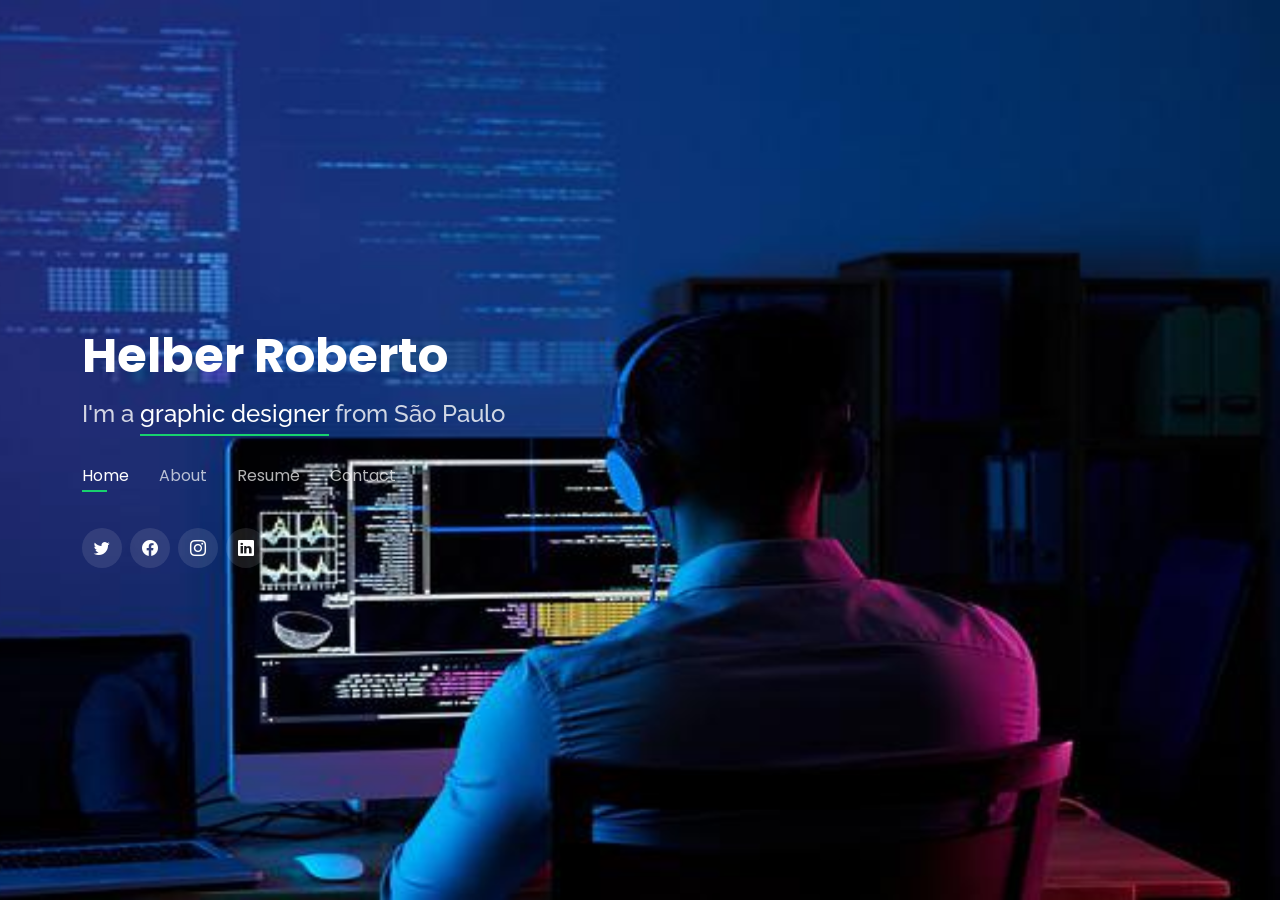
==== Personal/index.html @ 75e79fbc "Add files via upload" ====
<!DOCTYPE html>
<html lang="PT-br">

<head>
  <meta charset="utf-8">
  <meta content="width=device-width, initial-scale=1.0" name="viewport">

  <title>Helber Roberto</title>
  <meta content="" name="description">
  <meta content="" name="keywords">

  <!-- Favicons -->
  <link href="assets/img/favicon.png" rel="icon">
  <link href="assets/img/apple-touch-icon.png" rel="apple-touch-icon">

  <!-- Google Fonts -->
  <link href="https://fonts.googleapis.com/css?family=Open+Sans:300,300i,400,400i,600,600i,700,700i|Raleway:300,300i,400,400i,500,500i,600,600i,700,700i|Poppins:300,300i,400,400i,500,500i,600,600i,700,700i" rel="stylesheet">

  <!-- Vendor CSS Files -->
  <link href="assets/vendor/bootstrap/css/bootstrap.min.css" rel="stylesheet">
  <link href="assets/vendor/bootstrap-icons/bootstrap-icons.css" rel="stylesheet">
  <link href="assets/vendor/boxicons/css/boxicons.min.css" rel="stylesheet">
  <link href="assets/vendor/glightbox/css/glightbox.min.css" rel="stylesheet">
  <link href="assets/vendor/remixicon/remixicon.css" rel="stylesheet">
  <link href="assets/vendor/swiper/swiper-bundle.min.css" rel="stylesheet">

  <!-- Template Main CSS File -->
  <link href="assets/css/style.css" rel="stylesheet">

  <!-- =======================================================
  * Template Name: Personal
  * Updated: Aug 30 2023 with Bootstrap v5.3.1
  * Template URL: https://bootstrapmade.com/personal-free-resume-bootstrap-template/
  * Author: BootstrapMade.com
  * License: https://bootstrapmade.com/license/
  ======================================================== -->
</head>

<body>

  <!-- ======= Header ======= -->
  <header id="header">
    <div class="container">

      <h1><a href="index.html">Helber Roberto</a></h1>
      <!-- Uncomment below if you prefer to use an image logo -->
      <!-- <a href="index.html" class="mr-auto"><img src="assets/img/logo.png" alt="" class="img-fluid"></a> -->
      <h2>I'm a <span>graphic designer</span> from São Paulo</h2>

      <nav id="navbar" class="navbar">
        <ul>
          <li><a class="nav-link active" href="#header">Home</a></li>
          <li><a class="nav-link" href="#about">About</a></li>
          <li><a class="nav-link" href="#resume">Resume</a></li>
         <!--
          <li><a class="nav-link" href="#services">Services</a></li>
          <li><a class="nav-link" href="#portfolio">Portfolio</a></li>
          -->
          <li><a class="nav-link" href="#contact">Contact</a></li>
        </ul>
        <i class="bi bi-list mobile-nav-toggle"></i>
      </nav><!-- .navbar -->

      <div class="social-links">
        <a href="https://twitter.com/HelberRob" target="_blank" rel="noreferrer noopener nofollow" class="twitter"><i class="bi bi-twitter"></i></a>
        <a href="https://www.facebook.com/helberroberto" target="_blank" rel="noreferrer noopener nofollow" class="facebook"><i class="bi bi-facebook"></i></a>
        <a href="https://www.instagram.com/helber.roberto/" target="_blank" rel="noreferrer noopener nofollow" class="instagram"><i class="bi bi-instagram"></i></a>
        <a href="https://www.linkedin.com/in/helberroberto/" target="_blank" rel="noreferrer noopener nofollow" class="linkedin"><i class="bi bi-linkedin"></i></a>
      </div>

    </div>
  </header><!-- End Header -->

  <!-- ======= About Section ======= -->
  <section id="about" class="about">

    <!-- ======= About Me ======= -->
    <div class="about-me container">
      
      <div class="section-title">
        <h2>About</h2>
        <p>Learn more about me</p>
      </div>
      
      <div class="row">
        <!--
        <div class="col-lg-4" data-aos="fade-right">
          <img src="assets/img/me.jpg" class="img-fluid" alt="">
        </div>
        -->
        <div class="col-lg-8 pt-4 pt-lg-0 content" data-aos="fade-left">
          <h3>QA &amp; Sound Designer</h3>
          <p class="fst-italic">
            That force you seek is within you.
          </p>
          <div class="row">
            <div class="col-lg-6">
              <ul>
                <li><i class="bi bi-chevron-right"></i> <strong>Birthday:</strong> <span>2 Sept 1991</span></li>
                <!--
                <li><i class="bi bi-chevron-right"></i> <strong>Website:</strong> <span>www.example.com</span></li>
                -->
                <li><i class="bi bi-chevron-right"></i> <strong>Phone:</strong> <span>+55 11 96317 7768</span></li>
                <li><i class="bi bi-chevron-right"></i> <strong>City:</strong> <span>São Paulo, BRA</span></li>
              </ul>
            </div>
            <div class="col-lg-6">
              <ul>
                <li><i class="bi bi-chevron-right"></i> <strong>Age:</strong> <span>32</span></li>
                <!--
                <li><i class="bi bi-chevron-right"></i> <strong>Degree:</strong> <span>Master</span></li>
                -->
                <li><i class="bi bi-chevron-right"></i> <strong>Email:</strong> <span>helber.rob@gmail.com</span></li>
                <li><i class="bi bi-chevron-right"></i> <strong>Freelance:</strong> <span>Available</span></li>
              </ul>
            </div>
          </div>
          <p>
            The biggest challenge lies in challenging yourself. 
          <br>  And i aim to challenge my limits.
          </p>
        </div>
      </div>

    </div><!-- End About Me -->

    <!-- ======= Counts ======= -->
    <div class="counts container">

      <div class="row">
        <!--
        <div class="col-lg-3 col-md-6">
          <div class="count-box">
            <i class="bi bi-emoji-smile"></i>
            <span data-purecounter-start="0" data-purecounter-end="232" data-purecounter-duration="1" class="purecounter"></span>
            <p>Happy Clients</p>
          </div>
        </div>
         -->
        <div class="col-lg-3 col-md-6 mt-5 mt-md-0">
          <div class="count-box">
            <i class="bi bi-journal-richtext"></i>
            <span data-purecounter-start="0" data-purecounter-end="5" data-purecounter-duration="1" class="purecounter"></span>
            <p>Projects</p>
          </div>
        </div>
         <!--
        <div class="col-lg-3 col-md-6 mt-5 mt-lg-0">
          <div class="count-box">
            <i class="bi bi-headset"></i>
            <span data-purecounter-start="0" data-purecounter-end="1463" data-purecounter-duration="1" class="purecounter"></span>
            <p>Hours Of Support</p>
          </div>
        </div>
        -->
        <div class="col-lg-3 col-md-6 mt-5 mt-lg-0">
          <div class="count-box">
            <i class="bi bi-award"></i>
            <span data-purecounter-start="0" data-purecounter-end="4" data-purecounter-duration="1" class="purecounter"></span>
            <p>Awards</p>
          </div>
        </div>

      </div>

    </div><!-- End Counts -->

    <!-- ======= Skills  ======= -->
    <div class="skills container">

      <div class="section-title">
        <h2>Skills</h2>
      </div>

      <div class="row skills-content">

        <div class="col-lg-6">

          <div class="progress">
            <span class="skill">HTML <i class="val">50%</i></span>
            <div class="progress-bar-wrap">
              <div class="progress-bar" role="progressbar" aria-valuenow="50" aria-valuemin="0" aria-valuemax="100"></div>
            </div>
          </div>

          <div class="progress">
            <span class="skill">CSS <i class="val">50%</i></span>
            <div class="progress-bar-wrap">
              <div class="progress-bar" role="progressbar" aria-valuenow="50" aria-valuemin="0" aria-valuemax="100"></div>
            </div>
          </div>

          <div class="progress">
            <span class="skill">JavaScript <i class="val">25%</i></span>
            <div class="progress-bar-wrap">
              <div class="progress-bar" role="progressbar" aria-valuenow="25" aria-valuemin="0" aria-valuemax="100"></div>
            </div>
          </div>

        </div>

        <div class="col-lg-6">

          <div class="progress">
            <span class="skill">PHP <i class="val">15%</i></span>
            <div class="progress-bar-wrap">
              <div class="progress-bar" role="progressbar" aria-valuenow="15" aria-valuemin="0" aria-valuemax="100"></div>
            </div>
          </div>

          <!--
          <div class="progress">
            <span class="skill">WordPress/CMS <i class="val">90%</i></span>
            <div class="progress-bar-wrap">
              <div class="progress-bar" role="progressbar" aria-valuenow="90" aria-valuemin="0" aria-valuemax="100"></div>
            </div>
          </div>
          -->
          <div class="progress">
            <span class="skill">Photoshop <i class="val">50%</i></span>
            <div class="progress-bar-wrap">
              <div class="progress-bar" role="progressbar" aria-valuenow="50" aria-valuemin="0" aria-valuemax="100"></div>
            </div>
          </div>

        </div>

      </div>

    </div><!-- End Skills -->

    <!-- ======= Interests ======= -->
    <div class="interests container">

      <div class="section-title">
        <h2>Interests</h2>
      </div>

      <div class="row">
        <div class="col-lg-3 col-md-4">
          <div class="icon-box">
            <i class="ri-store-line" style="color: #ffbb2c;"></i>
            <h3>QA</h3>
          </div>
        </div>
        <div class="col-lg-3 col-md-4 mt-4 mt-md-0">
          <div class="icon-box">
            <i class="ri-bar-chart-box-line" style="color: #5578ff;"></i>
            <h3>HTML</h3>
          </div>
        </div>
        <div class="col-lg-3 col-md-4 mt-4 mt-md-0">
          <div class="icon-box">
            <i class="ri-calendar-todo-line" style="color: #e80368;"></i>
            <h3>CSS</h3>
          </div>
        </div>
        <div class="col-lg-3 col-md-4 mt-4 mt-lg-0">
          <div class="icon-box">
            <i class="ri-paint-brush-line" style="color: #e361ff;"></i>
            <h3>Graphic Designer</h3>
          </div>
        </div>
        <div class="col-lg-3 col-md-4 mt-4">
          <div class="icon-box">
            <i class="ri-database-2-line" style="color: #47aeff;"></i>
            <h3>internship</h3>
          </div>
        </div>
        <div class="col-lg-3 col-md-4 mt-4">
          <div class="icon-box">
            <i class="ri-gradienter-line" style="color: #ffa76e;"></i>
            <h3>Trainee</h3>
          </div>
        </div>
        <!--<div class="col-lg-3 col-md-4 mt-4">
          <div class="icon-box">
            <i class="ri-file-list-3-line" style="color: #11dbcf;"></i>
            <h3>Midela Teren</h3>
          </div>
        </div>
        <div class="col-lg-3 col-md-4 mt-4">
          <div class="icon-box">
            <i class="ri-price-tag-2-line" style="color: #4233ff;"></i>
            <h3>Pira Neve</h3>
          </div>
        </div>
        <div class="col-lg-3 col-md-4 mt-4">
          <div class="icon-box">
            <i class="ri-anchor-line" style="color: #b2904f;"></i>
            <h3>Dirada Pack</h3>
          </div>
        </div>
        <div class="col-lg-3 col-md-4 mt-4">
          <div class="icon-box">
            <i class="ri-disc-line" style="color: #b20969;"></i>
            <h3>Moton Ideal</h3>
          </div>
        </div>
        <div class="col-lg-3 col-md-4 mt-4">
          <div class="icon-box">
            <i class="ri-base-station-line" style="color: #ff5828;"></i>
            <h3>Verdo Park</h3>
          </div>
        </div>
        <div class="col-lg-3 col-md-4 mt-4">
          <div class="icon-box">
            <i class="ri-fingerprint-line" style="color: #29cc61;"></i>
            <h3>Flavor Nivelanda</h3>
          </div>
        </div>
      </div>-->
  </section><!-- End About Section -->

  <!-- ======= Resume Section ======= -->
  <section id="resume" class="resume">
    <div class="container">

      <div class="section-title">
        <h2>Resume</h2>
        <p>Check My Resume</p>
      </div>

          <h3 class="resume-title">Education</h3>
          <div class="resume-item">
            <h4> Web Designer technologist; </h4>
            <h5>2014 - 2016</h5>
            <p><em>Microcamp, Cotia, SP</em></p>
            <p>Course focusing on website creation and editing and image editing.</p>
          </div>
          <div class="resume-item">
            <h4>Bachelor of Digital Games Developer</h4>
            <h5>2022 - 2026</h5>
            <p><em>Faculdade de Tenologia - Fatec, Carapicuíba, SP</em></p>
            <p>Digital games developer</p>
          </div>
        </div>

  <!-- ======= Contact Section ======= -->
  <section id="contact" class="contact">
    <div class="container">

      <div class="section-title">
        <h2>Contact</h2>
        <p>Contact Me</p>
      </div>

      <div class="row mt-2">

        <div class="col-md-6 d-flex align-items-stretch">
          <div class="info-box">
            <i class="bx bx-map"></i>
            <h3>My Address</h3>
            <p>Bromélia Street nº 53, Itapevi, SP</p>
          </div>
        </div>

        <div class="col-md-6 mt-4 mt-md-0 d-flex align-items-stretch">
          <div class="info-box">
            <i class="bx bx-share-alt"></i>
            <h3>Social Profiles</h3>
            <div class="social-links">
              <a href="https://twitter.com/HelberRob" target="_blank" rel="noreferrer noopener nofollow" class="twitter"><i class="bi bi-twitter"></i></a>
              <a href="https://www.facebook.com/helberroberto" class="facebook"><i class="bi bi-facebook"></i></a>
              <a href="https://www.instagram.com/helber.roberto/" class="instagram"><i class="bi bi-instagram"></i></a>
              <!--
              <a href="#" class="google-plus"><i class="bi bi-skype"></i></a>
              -->
              <a href="https://www.linkedin.com/in/helberroberto/" class="linkedin"><i class="bi bi-linkedin"></i></a>
            </div>
          </div>
        </div>

        <div class="col-md-6 mt-4 d-flex align-items-stretch">
          <div class="info-box">
            <i class="bx bx-envelope"></i>
            <h3>Email Me</h3>
            <p>helber.rob@gmail.com</p>
          </div>
        </div>
        <div class="col-md-6 mt-4 d-flex align-items-stretch">
          <div class="info-box">
            <i class="bx bx-phone-call"></i>
            <h3>Call Me</h3>
            <p>+55 11 963177768</p>
          </div>
        </div>
      </div>

      <form action="forms/contact.php" method="post" role="form" class="php-email-form mt-4">
        <div class="row">
          <div class="col-md-6 form-group">
            <input type="text" name="name" class="form-control" id="name" placeholder="Your Name" required>
          </div>
          <div class="col-md-6 form-group mt-3 mt-md-0">
            <input type="email" class="form-control" name="email" id="email" placeholder="Your Email" required>
          </div>
        </div>
        <div class="form-group mt-3">
          <input type="text" class="form-control" name="subject" id="subject" placeholder="Subject" required>
        </div>
        <div class="form-group mt-3">
          <textarea class="form-control" name="message" rows="5" placeholder="Message" required></textarea>
        </div>
        <div class="my-3">
          <div class="loading">Loading</div>
          <div class="error-message"></div>
          <div class="sent-message">Your message has been sent. Thank you!</div>
        </div>
        <div class="text-center"><button type="submit">Send Message</button></div>
      </form>

    </div>
  </section><!-- End Contact Section -->

  <div class="credits">
    <!-- All the links in the footer should remain intact. -->
    <!-- You can delete the links only if you purchased the pro version. -->
    <!-- Licensing information: https://bootstrapmade.com/license/ -->
    <!-- Purchase the pro version with working PHP/AJAX contact form: https://bootstrapmade.com/personal-free-resume-bootstrap-template/ -->
    Designed by <a href="https://bootstrapmade.com/">BootstrapMade</a>
  </div>

  <!-- Vendor JS Files -->
  <script src="assets/vendor/purecounter/purecounter_vanilla.js"></script>
  <script src="assets/vendor/bootstrap/js/bootstrap.bundle.min.js"></script>
  <script src="assets/vendor/glightbox/js/glightbox.min.js"></script>
  <script src="assets/vendor/isotope-layout/isotope.pkgd.min.js"></script>
  <script src="assets/vendor/swiper/swiper-bundle.min.js"></script>
  <script src="assets/vendor/waypoints/noframework.waypoints.js"></script>
  <script src="assets/vendor/php-email-form/validate.js"></script>

  <!-- Template Main JS File -->
  <script src="assets/js/main.js"></script>

</body>

</html>
---- Personal/assets/css/style.css ----
/**
* Template Name: Personal
* Updated: Aug 30 2023 with Bootstrap v5.3.1
* Template URL: https://bootstrapmade.com/personal-free-resume-bootstrap-template/
* Author: BootstrapMade.com
* License: https://bootstrapmade.com/license/
*/

/*--------------------------------------------------------------
# General
--------------------------------------------------------------*/
body {
  font-family: "Open Sans", sans-serif;
  background-color: #040404;
  color: #fff;
  position: relative;
  background: transparent;
}

body::before {
  content: "";
  position: fixed;
  background: #040404 url("../img/bg.png") top right no-repeat;
  background-size: cover;
  left: 0;
  right: 0;
  top: 0;
  height: 100vh;
  z-index: -1;
}

@media (min-width: 1024px) {
  body::before {
    background-attachment: fixed;
  }
}

a {
  color: #18d26e;
  text-decoration: none;
}

a:hover {
  color: #35e888;
  text-decoration: none;
}

h1,
h2,
h3,
h4,
h5,
h6 {
  font-family: "Raleway", sans-serif;
}

/*--------------------------------------------------------------
# Header
--------------------------------------------------------------*/
#header {
  transition: ease-in-out 0.3s;
  position: relative;
  height: 100vh;
  display: flex;
  align-items: center;
  z-index: 997;
  overflow-y: auto;
}

#header * {
  transition: ease-in-out 0.3s;
}

#header h1 {
  font-size: 48px;
  margin: 0;
  padding: 0;
  line-height: 1;
  font-weight: 700;
  font-family: "Poppins", sans-serif;
}

#header h1 a,
#header h1 a:hover {
  color: #fff;
  line-height: 1;
  display: inline-block;
}

#header h2 {
  font-size: 24px;
  margin-top: 20px;
  color: rgba(255, 255, 255, 0.8);
}

#header h2 span {
  color: #fff;
  border-bottom: 2px solid #18d26e;
  padding-bottom: 6px;
}

#header img {
  padding: 0;
  margin: 0;
}

#header .social-links {
  margin-top: 40px;
  display: flex;
}

#header .social-links a {
  font-size: 16px;
  display: flex;
  justify-content: center;
  align-items: center;
  background: rgba(255, 255, 255, 0.1);
  color: #fff;
  line-height: 1;
  margin-right: 8px;
  border-radius: 50%;
  width: 40px;
  height: 40px;
}

#header .social-links a:hover {
  background: #18d26e;
}

@media (max-width: 992px) {
  #header h1 {
    font-size: 36px;
  }

  #header h2 {
    font-size: 20px;
    line-height: 30px;
  }

  #header .social-links {
    margin-top: 15px;
  }

  #header .container {
    display: flex;
    flex-direction: column;
    align-items: center;
  }
}

/* Header Top */
#header.header-top {
  height: 80px;
  position: fixed;
  left: 0;
  top: 0;
  right: 0;
  background: rgba(0, 0, 0, 0.9);
}

#header.header-top .social-links,
#header.header-top h2 {
  display: none;
}

#header.header-top h1 {
  margin-right: auto;
  font-size: 36px;
}

#header.header-top img {
  max-height: 60px;
  margin-right: 20px !important;
}

#header.header-top .container {
  display: flex;
  align-items: center;
}

#header.header-top .navbar {
  margin: 0;
}

@media (max-width: 768px) {
  #header.header-top {
    height: 60px;
  }

  #header.header-top h1 {
    font-size: 26px;
  }
}

/*--------------------------------------------------------------
# Navigation Menu
--------------------------------------------------------------*/
/**
* Desktop Navigation 
*/
.navbar {
  padding: 0;
  margin-top: 35px;
}

.navbar ul {
  margin: 0;
  padding: 0;
  display: flex;
  list-style: none;
  align-items: center;
}

.navbar li {
  position: relative;
}

.navbar li+li {
  margin-left: 30px;
}

.navbar a,
.navbar a:focus {
  display: flex;
  align-items: center;
  justify-content: space-between;
  padding: 0;
  font-family: "Poppins", sans-serif;
  font-size: 16px;
  font-weight: 400;
  color: rgba(255, 255, 255, 0.7);
  white-space: nowrap;
  transition: 0.3s;
}

.navbar a i,
.navbar a:focus i {
  font-size: 12px;
  line-height: 0;
  margin-left: 5px;
}

.navbar a:before {
  content: "";
  position: absolute;
  width: 0;
  height: 2px;
  bottom: -4px;
  left: 0;
  background-color: #18d26e;
  visibility: hidden;
  width: 0px;
  transition: all 0.3s ease-in-out 0s;
}

.navbar a:hover:before,
.navbar li:hover>a:before,
.navbar .active:before {
  visibility: visible;
  width: 25px;
}

.navbar a:hover,
.navbar .active,
.navbar .active:focus,
.navbar li:hover>a {
  color: #fff;
}

/**
* Mobile Navigation 
*/
.mobile-nav-toggle {
  color: #fff;
  font-size: 28px;
  cursor: pointer;
  display: none;
  line-height: 0;
  transition: 0.5s;
  position: fixed;
  right: 15px;
  top: 15px;
}

@media (max-width: 991px) {
  .mobile-nav-toggle {
    display: block;
  }

  .navbar ul {
    display: none;
  }
}

.navbar-mobile {
  position: fixed;
  overflow: hidden;
  top: 0;
  right: 0;
  left: 0;
  bottom: 0;
  background: rgba(0, 0, 0, 0.9);
  transition: 0.3s;
  z-index: 999;
  margin-top: 0;
}

.navbar-mobile .mobile-nav-toggle {
  position: absolute;
  top: 15px;
  right: 15px;
}

.navbar-mobile ul {
  display: block;
  position: absolute;
  top: 55px;
  right: 15px;
  bottom: 45px;
  left: 15px;
  padding: 10px 0;
  overflow-y: auto;
  transition: 0.3s;
  border: 2px solid rgba(255, 255, 255, 0.2);
}

.navbar-mobile li {
  padding: 12px 20px;
}

.navbar-mobile li+li {
  margin: 0;
}

.navbar-mobile a,
.navbar-mobile a:focus {
  font-size: 16px;
  position: relative;
}

/*--------------------------------------------------------------
# Sections General
--------------------------------------------------------------*/
section {
  overflow: hidden;
  position: absolute;
  width: 100%;
  top: 140px;
  bottom: 100%;
  opacity: 0;
  transition: ease-in-out 0.4s;
  z-index: 2;
}

section.section-show {
  top: 100px;
  bottom: auto;
  opacity: 1;
  padding-bottom: 45px;
}

section .container {
  background: rgba(0, 0, 0, 0.9);
  padding: 30px;
}

@media (max-width: 768px) {
  section {
    top: 120px;
  }

  section.section-show {
    top: 80px;
  }
}

.section-title h2 {
  font-size: 14px;
  font-weight: 500;
  padding: 0;
  line-height: 1px;
  margin: 0 0 20px 0;
  letter-spacing: 2px;
  text-transform: uppercase;
  color: #aaaaaa;
  font-family: "Poppins", sans-serif;
}

.section-title h2::after {
  content: "";
  width: 120px;
  height: 1px;
  display: inline-block;
  background: #4ceb95;
  margin: 4px 10px;
}

.section-title p {
  margin: 0;
  margin: -15px 0 15px 0;
  font-size: 36px;
  font-weight: 700;
  text-transform: uppercase;
  font-family: "Poppins", sans-serif;
  color: #fff;
}

/*--------------------------------------------------------------
# About
--------------------------------------------------------------*/
.about-me .content h3 {
  font-weight: 700;
  font-size: 26px;
  color: #18d26e;
}

.about-me .content ul {
  list-style: none;
  padding: 0;
}

.about-me .content ul li {
  margin-bottom: 20px;
  display: flex;
  align-items: center;
}

.about-me .content ul strong {
  margin-right: 10px;
}

.about-me .content ul i {
  font-size: 16px;
  margin-right: 5px;
  color: #18d26e;
  line-height: 0;
}

.about-me .content p:last-child {
  margin-bottom: 0;
}

/*--------------------------------------------------------------
# Counts
--------------------------------------------------------------*/
.counts {
  padding: 70px 0 60px;
}

.counts .count-box {
  padding: 30px 30px 25px 30px;
  width: 100%;
  position: relative;
  text-align: center;
  background: rgba(255, 255, 255, 0.08);
}

.counts .count-box i {
  position: absolute;
  top: -25px;
  left: 50%;
  transform: translateX(-50%);
  font-size: 24px;
  background: rgba(255, 255, 255, 0.1);
  padding: 12px;
  color: #18d26e;
  border-radius: 50px;
  line-height: 0;
}

.counts .count-box span {
  font-size: 36px;
  display: block;
  font-weight: 600;
  color: #fff;
}

.counts .count-box p {
  padding: 0;
  margin: 0;
  font-family: "Raleway", sans-serif;
  font-size: 14px;
}

/*--------------------------------------------------------------
# Skills
--------------------------------------------------------------*/
.skills .progress {
  height: 60px;
  display: block;
  background: none;
  border-radius: 0;
}

.skills .progress .skill {
  padding: 10px 0;
  margin: 0;
  text-transform: uppercase;
  display: block;
  font-weight: 600;
  font-family: "Poppins", sans-serif;
  color: #fff;
}

.skills .progress .skill .val {
  float: right;
  font-style: normal;
}

.skills .progress-bar-wrap {
  background: rgba(255, 255, 255, 0.2);
}

.skills .progress-bar {
  width: 1px;
  height: 10px;
  transition: 0.9s;
  background-color: #18d26e;
}

/*--------------------------------------------------------------
# Interests
--------------------------------------------------------------*/
.interests .icon-box {
  display: flex;
  align-items: center;
  padding: 20px;
  background: rgba(255, 255, 255, 0.08);
  transition: ease-in-out 0.3s;
}

.interests .icon-box i {
  font-size: 32px;
  padding-right: 10px;
  line-height: 1;
}

.interests .icon-box h3 {
  font-weight: 700;
  margin: 0;
  padding: 0;
  line-height: 1;
  font-size: 16px;
  color: #fff;
}

.interests .icon-box:hover {
  background: rgba(255, 255, 255, 0.12);
}

/*--------------------------------------------------------------
# Testimonials
--------------------------------------------------------------*/
.testimonials .testimonials-carousel,
.testimonials .testimonials-slider {
  overflow: hidden;
}

.testimonials .testimonial-item {
  box-sizing: content-box;
  min-height: 320px;
}

.testimonials .testimonial-item .testimonial-img {
  width: 90px;
  border-radius: 50%;
  margin: -40px 0 0 40px;
  position: relative;
  z-index: 2;
  border: 6px solid rgba(255, 255, 255, 0.12);
}

.testimonials .testimonial-item h3 {
  font-size: 18px;
  font-weight: bold;
  margin: 10px 0 5px 45px;
  color: #fff;
}

.testimonials .testimonial-item h4 {
  font-size: 14px;
  color: #999;
  margin: 0 0 0 45px;
}

.testimonials .testimonial-item .quote-icon-left,
.testimonials .testimonial-item .quote-icon-right {
  color: rgba(255, 255, 255, 0.25);
  font-size: 26px;
}

.testimonials .testimonial-item .quote-icon-left {
  display: inline-block;
  left: -5px;
  position: relative;
}

.testimonials .testimonial-item .quote-icon-right {
  display: inline-block;
  right: -5px;
  position: relative;
  top: 10px;
}

.testimonials .testimonial-item p {
  font-style: italic;
  margin: 0 15px 0 15px;
  padding: 20px 20px 60px 20px;
  background: rgba(255, 255, 255, 0.1);
  position: relative;
  border-radius: 6px;
  position: relative;
  z-index: 1;
}

.testimonials .swiper-pagination {
  margin-top: 20px;
  position: relative;
}

.testimonials .swiper-pagination .swiper-pagination-bullet {
  width: 12px;
  height: 12px;
  opacity: 1;
  background-color: rgba(255, 255, 255, 0.3);
}

.testimonials .swiper-pagination .swiper-pagination-bullet-active {
  background-color: #18d26e;
}

/*--------------------------------------------------------------
# Resume
--------------------------------------------------------------*/
.resume .resume-title {
  font-size: 26px;
  font-weight: 700;
  margin-top: 20px;
  margin-bottom: 20px;
  color: #fff;
}

.resume .resume-item {
  padding: 0 0 20px 20px;
  margin-top: -2px;
  border-left: 2px solid rgba(255, 255, 255, 0.2);
  position: relative;
}

.resume .resume-item h4 {
  line-height: 18px;
  font-size: 18px;
  font-weight: 600;
  text-transform: uppercase;
  font-family: "Poppins", sans-serif;
  color: #18d26e;
  margin-bottom: 10px;
}

.resume .resume-item h5 {
  font-size: 16px;
  background: rgba(255, 255, 255, 0.15);
  padding: 5px 15px;
  display: inline-block;
  font-weight: 600;
  margin-bottom: 10px;
}

.resume .resume-item ul {
  padding-left: 20px;
}

.resume .resume-item ul li {
  padding-bottom: 10px;
}

.resume .resume-item:last-child {
  padding-bottom: 0;
}

.resume .resume-item::before {
  content: "";
  position: absolute;
  width: 16px;
  height: 16px;
  border-radius: 50px;
  left: -9px;
  top: 0;
  background: #18d26e;
  border: 2px solid #18d26e;
}

/*--------------------------------------------------------------
# Services
--------------------------------------------------------------*/
.services .icon-box {
  text-align: center;
  background: rgba(204, 204, 204, 0.1);
  padding: 80px 20px;
  transition: all ease-in-out 0.3s;
}

.services .icon-box .icon {
  margin: 0 auto;
  width: 64px;
  height: 64px;
  background: #18d26e;
  border-radius: 5px;
  transition: all 0.3s ease-out 0s;
  display: flex;
  align-items: center;
  justify-content: center;
  margin-bottom: 20px;
  transform-style: preserve-3d;
}

.services .icon-box .icon i {
  color: #fff;
  font-size: 28px;
}

.services .icon-box .icon::before {
  position: absolute;
  content: "";
  left: -8px;
  top: -8px;
  height: 100%;
  width: 100%;
  background: rgba(255, 255, 255, 0.15);
  border-radius: 5px;
  transition: all 0.3s ease-out 0s;
  transform: translateZ(-1px);
}

.services .icon-box h4 {
  font-weight: 700;
  margin-bottom: 15px;
  font-size: 24px;
}

.services .icon-box h4 a {
  color: #fff;
}

.services .icon-box p {
  line-height: 24px;
  font-size: 14px;
  margin-bottom: 0;
}

.services .icon-box:hover {
  background: #18d26e;
  border-color: #18d26e;
}

.services .icon-box:hover .icon {
  background: #fff;
}

.services .icon-box:hover .icon i {
  color: #18d26e;
}

.services .icon-box:hover .icon::before {
  background: #35e888;
}

.services .icon-box:hover h4 a,
.services .icon-box:hover p {
  color: #fff;
}

/*--------------------------------------------------------------
# Portfolio
--------------------------------------------------------------*/
.portfolio .portfolio-item {
  margin-bottom: 30px;
}

.portfolio #portfolio-flters {
  padding: 0;
  margin: 0 auto 15px auto;
  list-style: none;
  text-align: center;
  border-radius: 50px;
  padding: 2px 15px;
}

.portfolio #portfolio-flters li {
  cursor: pointer;
  display: inline-block;
  padding: 8px 16px 10px 16px;
  font-size: 14px;
  font-weight: 600;
  line-height: 1;
  text-transform: uppercase;
  color: #fff;
  background: rgba(255, 255, 255, 0.1);
  margin: 0 3px 10px 3px;
  transition: all 0.3s ease-in-out;
  border-radius: 4px;
}

.portfolio #portfolio-flters li:hover,
.portfolio #portfolio-flters li.filter-active {
  background: #18d26e;
}

.portfolio #portfolio-flters li:last-child {
  margin-right: 0;
}

.portfolio .portfolio-wrap {
  transition: 0.3s;
  position: relative;
  overflow: hidden;
  z-index: 1;
  background: rgba(0, 0, 0, 0.6);
}

.portfolio .portfolio-wrap::before {
  content: "";
  background: rgba(0, 0, 0, 0.6);
  position: absolute;
  left: 30px;
  right: 30px;
  top: 30px;
  bottom: 30px;
  transition: all ease-in-out 0.3s;
  z-index: 2;
  opacity: 0;
}

.portfolio .portfolio-wrap .portfolio-info {
  opacity: 0;
  position: absolute;
  top: 0;
  left: 0;
  right: 0;
  bottom: 0;
  text-align: center;
  z-index: 3;
  transition: all ease-in-out 0.3s;
  display: flex;
  flex-direction: column;
  justify-content: center;
  align-items: center;
}

.portfolio .portfolio-wrap .portfolio-info::before {
  display: block;
  content: "";
  width: 48px;
  height: 48px;
  position: absolute;
  top: 35px;
  left: 35px;
  border-top: 3px solid #fff;
  border-left: 3px solid #fff;
  transition: all 0.5s ease 0s;
  z-index: 9994;
}

.portfolio .portfolio-wrap .portfolio-info::after {
  display: block;
  content: "";
  width: 48px;
  height: 48px;
  position: absolute;
  bottom: 35px;
  right: 35px;
  border-bottom: 3px solid #fff;
  border-right: 3px solid #fff;
  transition: all 0.5s ease 0s;
  z-index: 9994;
}

.portfolio .portfolio-wrap .portfolio-info h4 {
  font-size: 20px;
  color: #fff;
  font-weight: 600;
}

.portfolio .portfolio-wrap .portfolio-info p {
  color: #ffffff;
  font-size: 14px;
  text-transform: uppercase;
  padding: 0;
  margin: 0;
}

.portfolio .portfolio-wrap .portfolio-links {
  text-align: center;
  z-index: 4;
}

.portfolio .portfolio-wrap .portfolio-links a {
  color: #fff;
  margin: 0 2px;
  font-size: 28px;
  display: inline-block;
  transition: 0.3s;
}

.portfolio .portfolio-wrap .portfolio-links a:hover {
  color: #63eda3;
}

.portfolio .portfolio-wrap:hover::before {
  top: 0;
  left: 0;
  right: 0;
  bottom: 0;
  opacity: 1;
}

.portfolio .portfolio-wrap:hover .portfolio-info {
  opacity: 1;
}

.portfolio .portfolio-wrap:hover .portfolio-info::before {
  top: 15px;
  left: 15px;
}

.portfolio .portfolio-wrap:hover .portfolio-info::after {
  bottom: 15px;
  right: 15px;
}

/*--------------------------------------------------------------
# Portfolio Details
--------------------------------------------------------------*/
.portfolio-details {
  padding-top: 40px;
  background: rgba(0, 0, 0, 0.8);
  position: fixed;
  left: 0;
  right: 0;
  top: 0;
  bottom: 0;
  overflow-y: auto;
}

.portfolio-details .container {
  padding-top: 20px;
  padding-bottom: 40px;
}

.portfolio-details .portfolio-title {
  font-size: 26px;
  font-weight: 700;
  margin-bottom: 20px;
}

.portfolio-details .portfolio-info {
  padding-top: 45px;
}

.portfolio-details .portfolio-info h3 {
  font-size: 22px;
  font-weight: 400;
  margin-bottom: 20px;
}

.portfolio-details .portfolio-info ul {
  list-style: none;
  padding: 0;
  font-size: 15px;
}

.portfolio-details .portfolio-info ul li+li {
  margin-top: 10px;
}

.portfolio-details .portfolio-info p {
  font-size: 15px;
  padding: 15px 0 0 0;
}

@media (max-width: 992px) {
  .portfolio-details .portfolio-info {
    padding-top: 20px;
  }
}

.portfolio-details .swiper-pagination {
  margin-top: 20px;
  position: relative;
}

.portfolio-details .swiper-pagination .swiper-pagination-bullet {
  width: 12px;
  height: 12px;
  opacity: 1;
  background-color: rgba(255, 255, 255, 0.3);
}

.portfolio-details .swiper-pagination .swiper-pagination-bullet-active {
  background-color: #18d26e;
}

/*--------------------------------------------------------------
# Contact
--------------------------------------------------------------*/
.contact .info-box {
  color: #444444;
  padding: 20px;
  width: 100%;
  background: rgba(255, 255, 255, 0.08);
}

.contact .info-box i.bx {
  font-size: 24px;
  color: #18d26e;
  border-radius: 50%;
  padding: 14px;
  float: left;
  background: rgba(255, 255, 255, 0.1);
}

.contact .info-box h3 {
  font-size: 20px;
  color: rgba(255, 255, 255, 0.5);
  font-weight: 700;
  margin: 10px 0 8px 68px;
}

.contact .info-box p {
  padding: 0;
  color: #fff;
  line-height: 24px;
  font-size: 14px;
  margin: 0 0 0 68px;
}

.contact .info-box .social-links {
  margin: 5px 0 0 68px;
  display: flex;
}

.contact .info-box .social-links a {
  font-size: 18px;
  display: inline-block;
  color: #fff;
  line-height: 1;
  margin-right: 12px;
  transition: 0.3s;
}

.contact .info-box .social-links a:hover {
  color: #18d26e;
}

.contact .php-email-form {
  padding: 30px;
  background: rgba(255, 255, 255, 0.08);
}

.contact .php-email-form .error-message {
  display: none;
  background: rgba(255, 255, 255, 0.08);
  background: #ed3c0d;
  text-align: left;
  padding: 15px;
  font-weight: 600;
}

.contact .php-email-form .error-message br+br {
  margin-top: 25px;
}

.contact .php-email-form .sent-message {
  display: none;
  background: rgba(255, 255, 255, 0.08);
  background: #18d26e;
  text-align: center;
  padding: 15px;
  font-weight: 600;
}

.contact .php-email-form .loading {
  display: none;
  background: rgba(255, 255, 255, 0.08);
  text-align: center;
  padding: 15px;
}

.contact .php-email-form .loading:before {
  content: "";
  display: inline-block;
  border-radius: 50%;
  width: 24px;
  height: 24px;
  margin: 0 10px -6px 0;
  border: 3px solid #18d26e;
  border-top-color: #eee;
  animation: animate-loading 1s linear infinite;
}

.contact .php-email-form input,
.contact .php-email-form textarea {
  border-radius: 0;
  box-shadow: none;
  font-size: 14px;
  background: rgba(255, 255, 255, 0.08);
  border: 0;
  transition: 0.3s;
  color: #fff;
}

.contact .php-email-form input:focus,
.contact .php-email-form textarea:focus {
  background-color: rgba(255, 255, 255, 0.11);
}

.contact .php-email-form input::-moz-placeholder,
.contact .php-email-form textarea::-moz-placeholder {
  color: rgba(255, 255, 255, 0.3);
  opacity: 1;
}

.contact .php-email-form input::placeholder,
.contact .php-email-form textarea::placeholder {
  color: rgba(255, 255, 255, 0.3);
  opacity: 1;
}

.contact .php-email-form input {
  padding: 10px 15px;
}

.contact .php-email-form textarea {
  padding: 12px 15px;
}

.contact .php-email-form button[type=submit] {
  background: #18d26e;
  border: 0;
  padding: 10px 30px;
  color: #fff;
  transition: 0.4s;
  border-radius: 4px;
}

.contact .php-email-form button[type=submit]:hover {
  background: #15bb62;
}

@keyframes animate-loading {
  0% {
    transform: rotate(0deg);
  }

  100% {
    transform: rotate(360deg);
  }
}

/*--------------------------------------------------------------
# Credits
--------------------------------------------------------------*/
.credits {
  position: fixed;
  right: 0;
  left: 0;
  bottom: 0;
  padding: 15px;
  text-align: right;
  font-size: 13px;
  color: #fff;
  z-index: 999999;
}

@media (max-width: 992px) {
  .credits {
    text-align: center;
    padding: 10px;
    background: rgba(0, 0, 0, 0.8);
  }
}

.credits a {
  color: #18d26e;
  transition: 0.3s;
}

.credits a:hover {
  color: #fff;
}
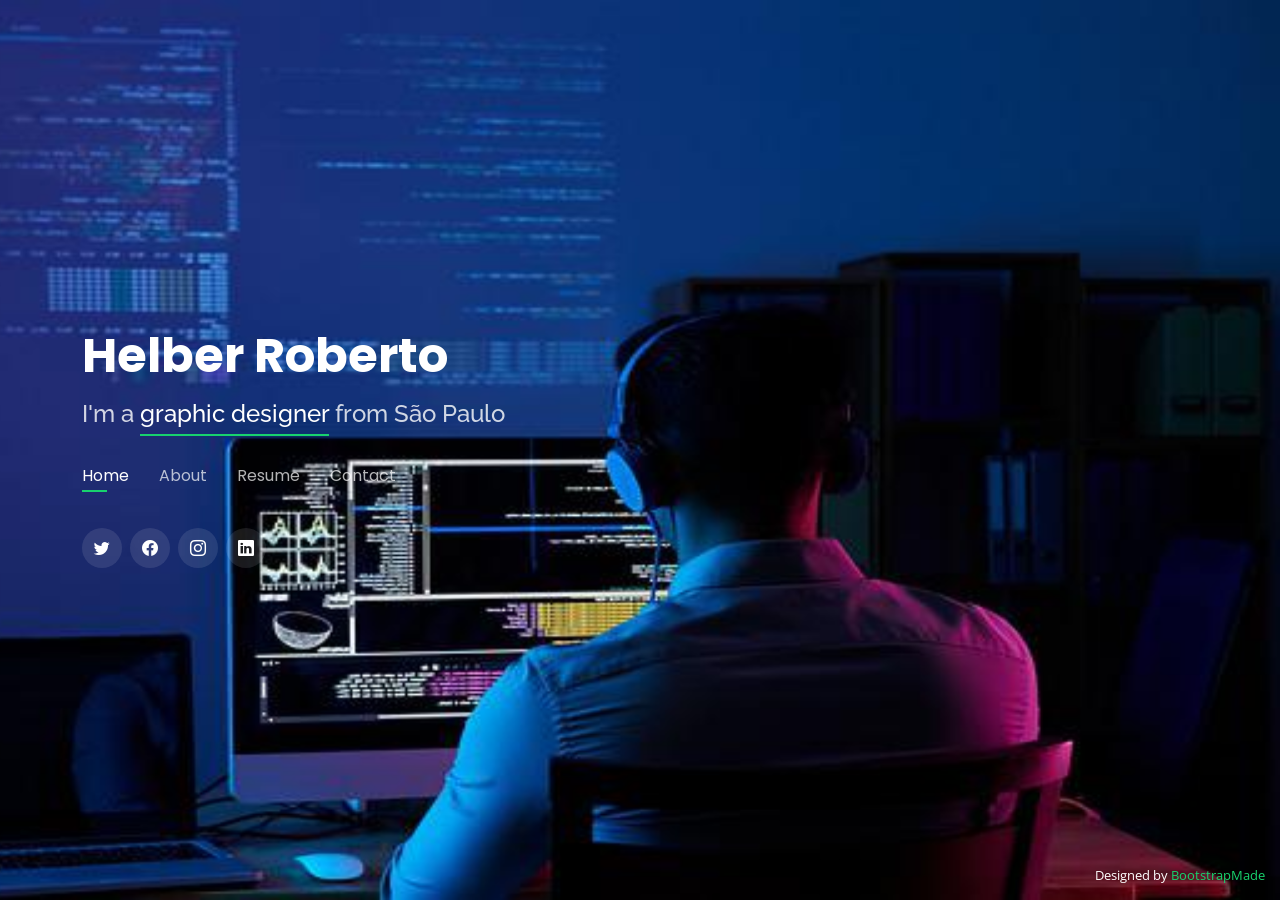
==== commit 60083421: "Add files via upload" ====
--- a/Personal/index.html
+++ b/Personal/index.html
@@ -310,6 +310,94 @@
           </div>
         </div>
       </div>-->
+
+      <!--</div>End Interests
+
+    <!--======= Testimonials =======
+    <div class="testimonials container">
+
+      <div class="section-title">
+        <h2>Testimonials</h2>
+      </div>
+
+      <div class="testimonials-slider swiper" data-aos="fade-up" data-aos-delay="100">
+        <div class="swiper-wrapper">
+
+          <div class="swiper-slide">
+            <div class="testimonial-item">
+              <p>
+                <i class="bx bxs-quote-alt-left quote-icon-left"></i>
+                Proin iaculis purus consequat sem cure digni ssim donec porttitora entum suscipit rhoncus. Accusantium quam, ultricies eget id, aliquam eget nibh et. Maecen aliquam, risus at semper.
+                <i class="bx bxs-quote-alt-right quote-icon-right"></i>
+              </p>
+              <img src="assets/img/testimonials/testimonials-1.jpg" class="testimonial-img" alt="">
+              <h3>Saul Goodman</h3>
+              <h4>Ceo &amp; Founder</h4>
+            </div>
+          </div><!--End testimonial item
+
+          <div class="swiper-slide">
+            <div class="testimonial-item">
+              <p>
+                <i class="bx bxs-quote-alt-left quote-icon-left"></i>
+                Export tempor illum tamen malis malis eram quae irure esse labore quem cillum quid cillum eram malis quorum velit fore eram velit sunt aliqua noster fugiat irure amet legam anim culpa.
+                <i class="bx bxs-quote-alt-right quote-icon-right"></i>
+              </p>
+              <img src="assets/img/testimonials/testimonials-2.jpg" class="testimonial-img" alt="">
+              <h3>Sara Wilsson</h3>
+              <h4>Designer</h4>
+            </div>
+          </div><!--End testimonial item
+
+          <div class="swiper-slide">
+            <div class="testimonial-item">
+              <p>
+                <i class="bx bxs-quote-alt-left quote-icon-left"></i>
+                Enim nisi quem export duis labore cillum quae magna enim sint quorum nulla quem veniam duis minim tempor labore quem eram duis noster aute amet eram fore quis sint minim.
+                <i class="bx bxs-quote-alt-right quote-icon-right"></i>
+              </p>
+              <img src="assets/img/testimonials/testimonials-3.jpg" class="testimonial-img" alt="">
+              <h3>Jena Karlis</h3>
+              <h4>Store Owner</h4>
+            </div>
+          </div><!--End testimonial item
+
+          <div class="swiper-slide">
+            <div class="testimonial-item">
+              <p>
+                <i class="bx bxs-quote-alt-left quote-icon-left"></i>
+                Fugiat enim eram quae cillum dolore dolor amet nulla culpa multos export minim fugiat minim velit minim dolor enim duis veniam ipsum anim magna sunt elit fore quem dolore labore illum veniam.
+                <i class="bx bxs-quote-alt-right quote-icon-right"></i>
+              </p>
+              <img src="assets/img/testimonials/testimonials-4.jpg" class="testimonial-img" alt="">
+              <h3>Matt Brandon</h3>
+              <h4>Freelancer</h4>
+            </div>
+          </div><!--End testimonial item
+
+          <div class="swiper-slide">
+            <div class="testimonial-item">
+              <p>
+                <i class="bx bxs-quote-alt-left quote-icon-left"></i>
+                Quis quorum aliqua sint quem legam fore sunt eram irure aliqua veniam tempor noster veniam enim culpa labore duis sunt culpa nulla illum cillum fugiat legam esse veniam culpa fore nisi cillum quid.
+                <i class="bx bxs-quote-alt-right quote-icon-right"></i>
+              </p>
+              <img src="assets/img/testimonials/testimonials-5.jpg" class="testimonial-img" alt="">
+              <h3>John Larson</h3>
+              <h4>Entrepreneur</h4>
+            </div>
+          </div><!--End testimonial item
+
+        </div>
+        <div class="swiper-pagination"></div>
+      </div>
+
+      <div class="owl-carousel testimonials-carousel">
+
+      </div>
+
+    </div>End Testimonials-->
+
   </section><!-- End About Section -->
 
   <!-- ======= Resume Section ======= -->
@@ -335,6 +423,7 @@
             <p>Digital games developer</p>
           </div>
         </div>
+    </section><!-- End Resume Section -->
 
   <!-- ======= Contact Section ======= -->
   <section id="contact" class="contact">
